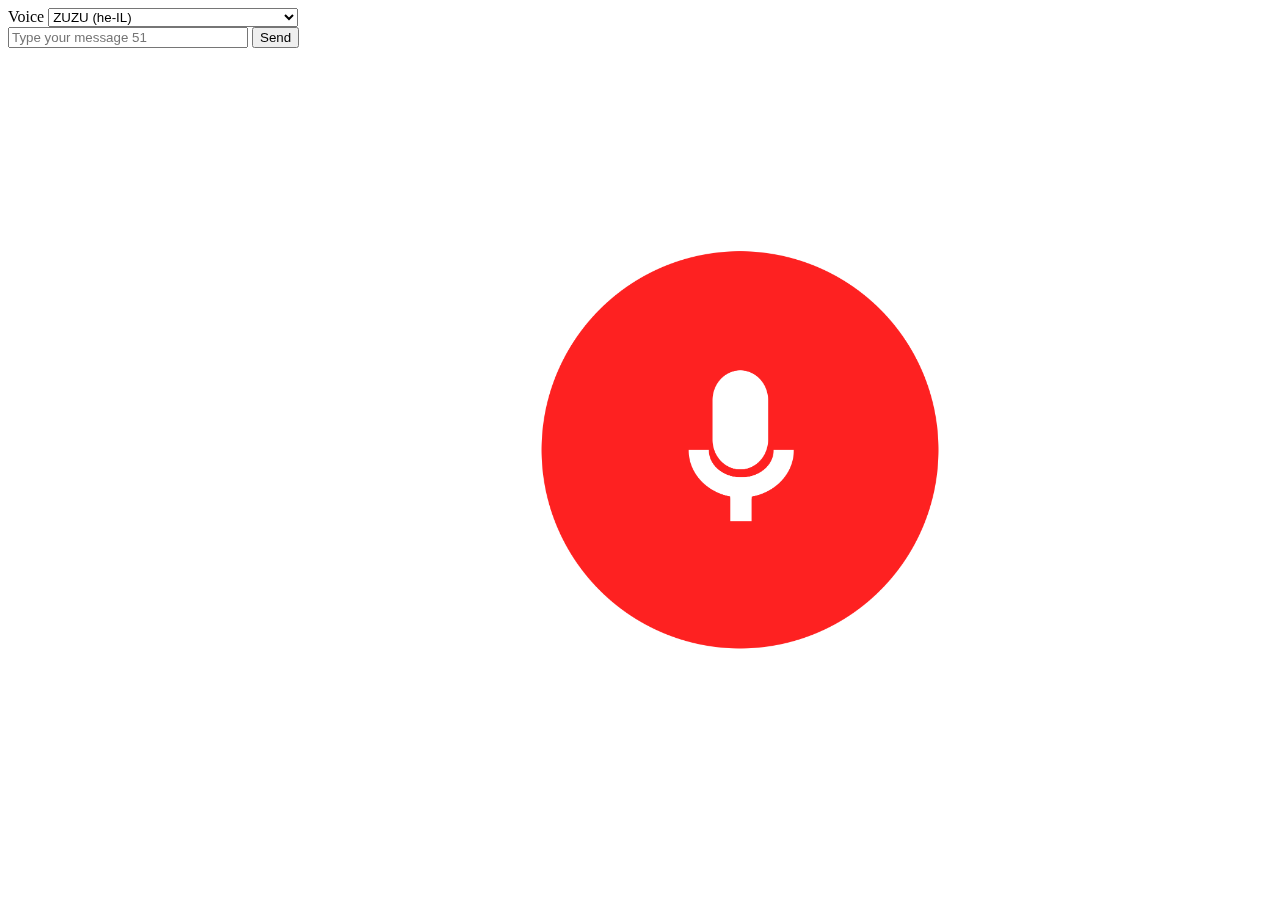
==== wwwroot/js/index.html @ e6286d9d "try fix ios" ====
<html>
<head>
    <title>Speak</title>
    <script src="bundle.js"></script>
    <script src="index.js"></script>

    <!-- Add to homescreen for Chrome on Android -->
    <meta name="mobile-web-app-capable" content="yes">
    <link rel="icon" sizes="192x192" href="../images/android-desktop.png">

    <!-- Add to homescreen for Safari on iOS -->
    <meta name="apple-mobile-web-app-capable" content="yes">
    <meta name="apple-mobile-web-app-status-bar-style" content="black">
    <meta name="apple-mobile-web-app-title" content="ZUZU">
    <link rel="apple-touch-icon-precomposed" href="../images/ios-desktop.png">

    <!-- Tile icon for Win8 (144x144 + tile color) -->
    <meta name="msapplication-TileImage" content="../images/windows.png">
    <meta name="msapplication-TileColor" content="#3372DF">

    <link rel="shortcut icon" href="../images/favicon.png">

    <meta name="viewport" content="width=device-width, initial-scale=1">

    <link rel="stylesheet" type="text/css" href="../css/audiodemo.css">
    <meta name="google-signin-client_id" content="1044980345633-agg360a1g7266d0kqjc0c69omkaq30o6.apps.googleusercontent.com">

</head>
<body>
    <canvas class="centered-canvas" id="visualizer" width="400" height="400"></canvas>
    <div>
        <button id="start_button" onclick="document.getElementById('speak').click();" class="centered">
            <img src="../images/microphone.png" id="microphone" class="centered" />
        </button>
    </div>
    <div class="field">
        <label for="voices" onclick="document.getElementById('history').style.display = 'inline-block'">Voice</label>
        <select name="voices" id="voices" style="width: 250px;"></select>
    </div>
    <form>
        <input id="message"  placeholder="Type your message 51" style="width: 240px;" />
        <button id="send" type="submit">Send</button>
    </form>
    <div id="history" style="display: none; height: 1000px;"></div>

    <script>
        let fullname = "";
        let email = "";
        function onSignIn(googleUser) {
            var profile = googleUser.getBasicProfile();
            var user_name = profile.getName();
            alert(user_name);
        }
        function onsuccess(googleUser) {
            var profile = googleUser.getBasicProfile();
            var user_name = profile.getName();
            alert(user_name);
        }

        function onLoad() {
            gapi.load('auth2,signin2', function () {
                var auth2 = gapi.auth2.init();
                auth2.then(function () {
                    // Current values
                    var isSignedIn = auth2.isSignedIn.get();
                    var currentUser = auth2.currentUser.get();


                    if (!isSignedIn) {
                        // Rendering g-signin2 button.
                        gapi.signin2.render('google-signin-button', {
                            'onsuccess': 'onSignIn'
                        });
                    }
                    else {
                        var profile = currentUser.getBasicProfile();
                        console.log('ID: ' + profile.getId());
                        console.log('Full Name: ' + profile.getName());
                        console.log('Given Name: ' + profile.getGivenName());
                        console.log('Family Name: ' + profile.getFamilyName());
                        console.log('Image URL: ' + profile.getImageUrl());
                        console.log('Email: ' + profile.getEmail());
                        fullname = profile.getName();
                        email = profile.getEmail();
                    }

                });
            });
        }
    </script>

    <div id="google-signin-button"></div>

    <script src="https://apis.google.com/js/platform.js?onload=onLoad" async defer></script>
</body>
</html>
---- wwwroot/css/audiodemo.css ----
﻿* {
    box-sizing: border-box;
}

.clearfix {
    clear: both;
}

.centered {
    position: fixed;
    top: 50%;
    left: 50%;
    margin-top: -200px;
    margin-left: -100px;
    width: 400px;
    height: 400px;
    outline: none;
}

.centered-text {
    position: fixed;
    top: 50%;
    left: 50%;
    margin-top: -400px;
    margin-left: -200px;
    width: 400px;
    height: 400px;
    vertical-align: text-top;
    text-align: center;
    font-size: 400%;
    line-height: 50px;
    z-index: -1;
}

.centered-canvas {
    position: fixed;
    top: 50%;
    left: 50%;
    margin-top: -500px;
    margin-left: -200px;
    width: 400px;
    height: 400px;
    vertical-align: text-top;
    text-align: center;
    z-index: -1;
}

.centered-auth {
    position: fixed;
    top: 50%;
    left: 50%;
    margin-top: 250px;
    margin-left: -200px;
    width: 400px;
    height: 200px;
    vertical-align: text-top;
    text-align: center;
    z-index: 10;
}

#start_button {
    border: 0;
    background-color: transparent;
    padding: 0;
}

@media only screen and (max-width: 600px) {
    .centered {
        margin-top: -100px;
        margin-left: -100px;
        width: 200px;
        height: 200px;
    }
}
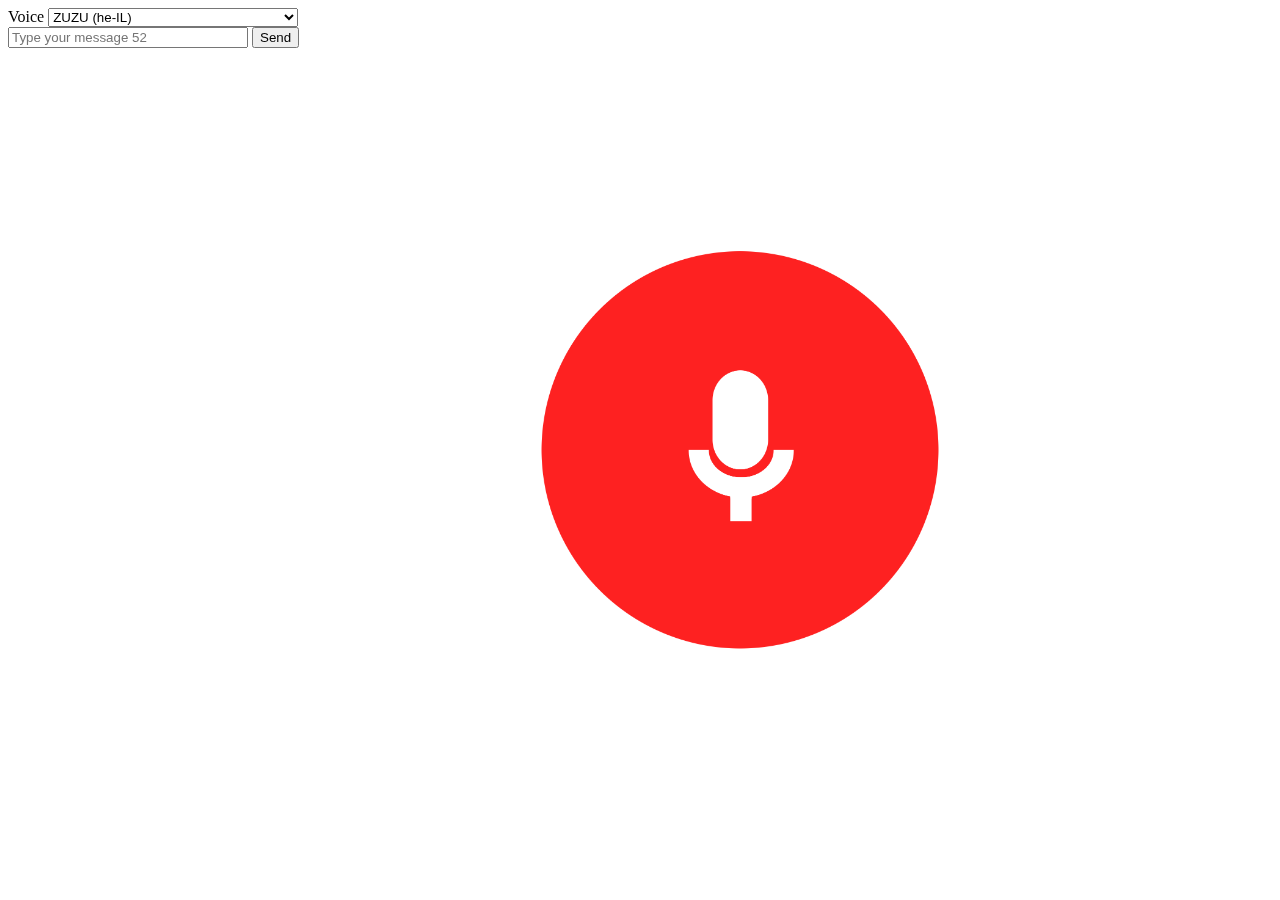
==== commit bd4c3dc0: "chnage ios for english" ====
--- a/wwwroot/js/index.html
+++ b/wwwroot/js/index.html
@@ -39,7 +39,7 @@
         <select name="voices" id="voices" style="width: 250px;"></select>
     </div>
     <form>
-        <input id="message"  placeholder="Type your message 51" style="width: 240px;" />
+        <input id="message"  placeholder="Type your message 52" style="width: 240px;" />
         <button id="send" type="submit">Send</button>
     </form>
     <div id="history" style="display: none; height: 1000px;"></div>
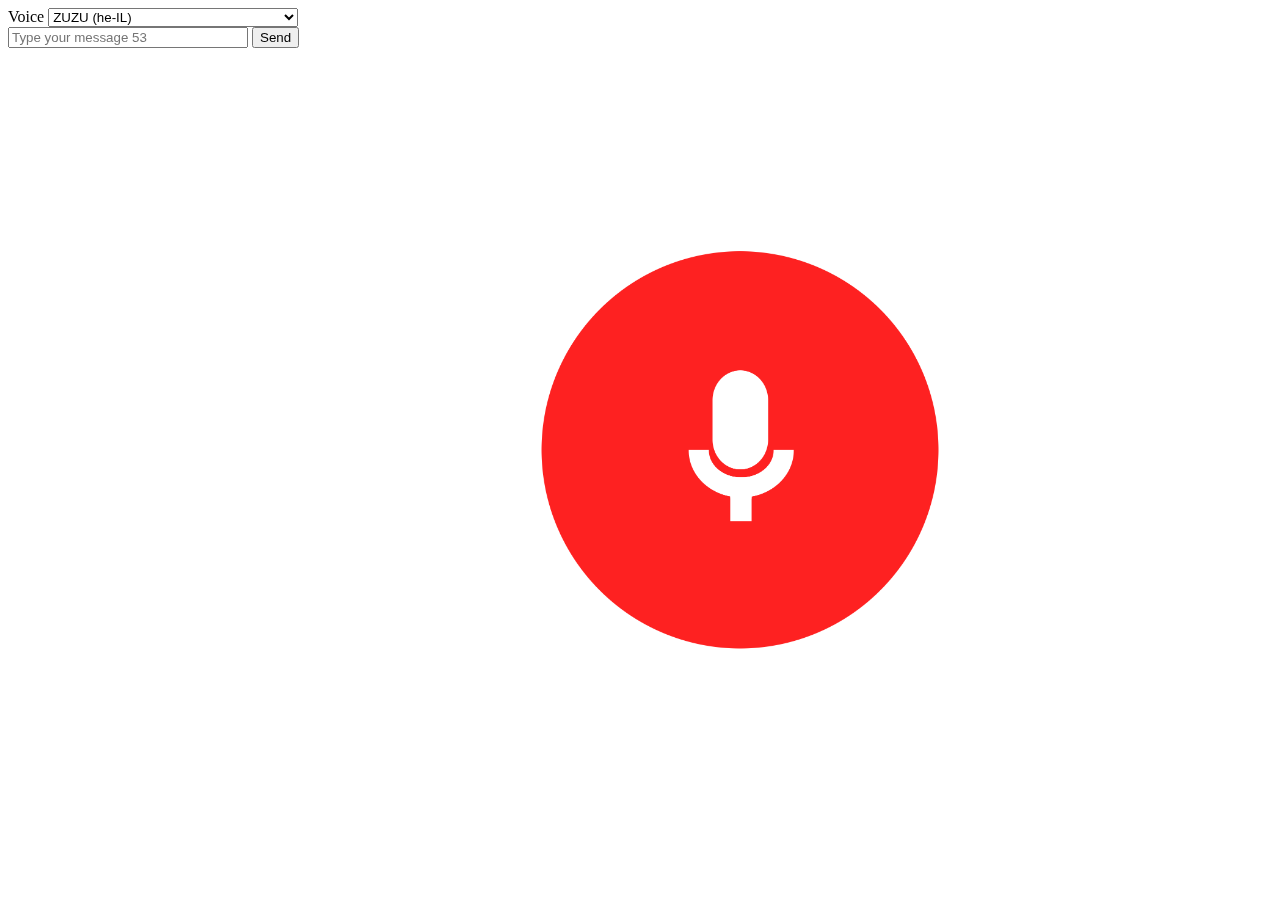
==== commit 21d2bb55: "fixios" ====
--- a/wwwroot/js/index.html
+++ b/wwwroot/js/index.html
@@ -39,7 +39,7 @@
         <select name="voices" id="voices" style="width: 250px;"></select>
     </div>
     <form>
-        <input id="message"  placeholder="Type your message 52" style="width: 240px;" />
+        <input id="message"  placeholder="Type your message 53" style="width: 240px;" />
         <button id="send" type="submit">Send</button>
     </form>
     <div id="history" style="display: none; height: 1000px;"></div>
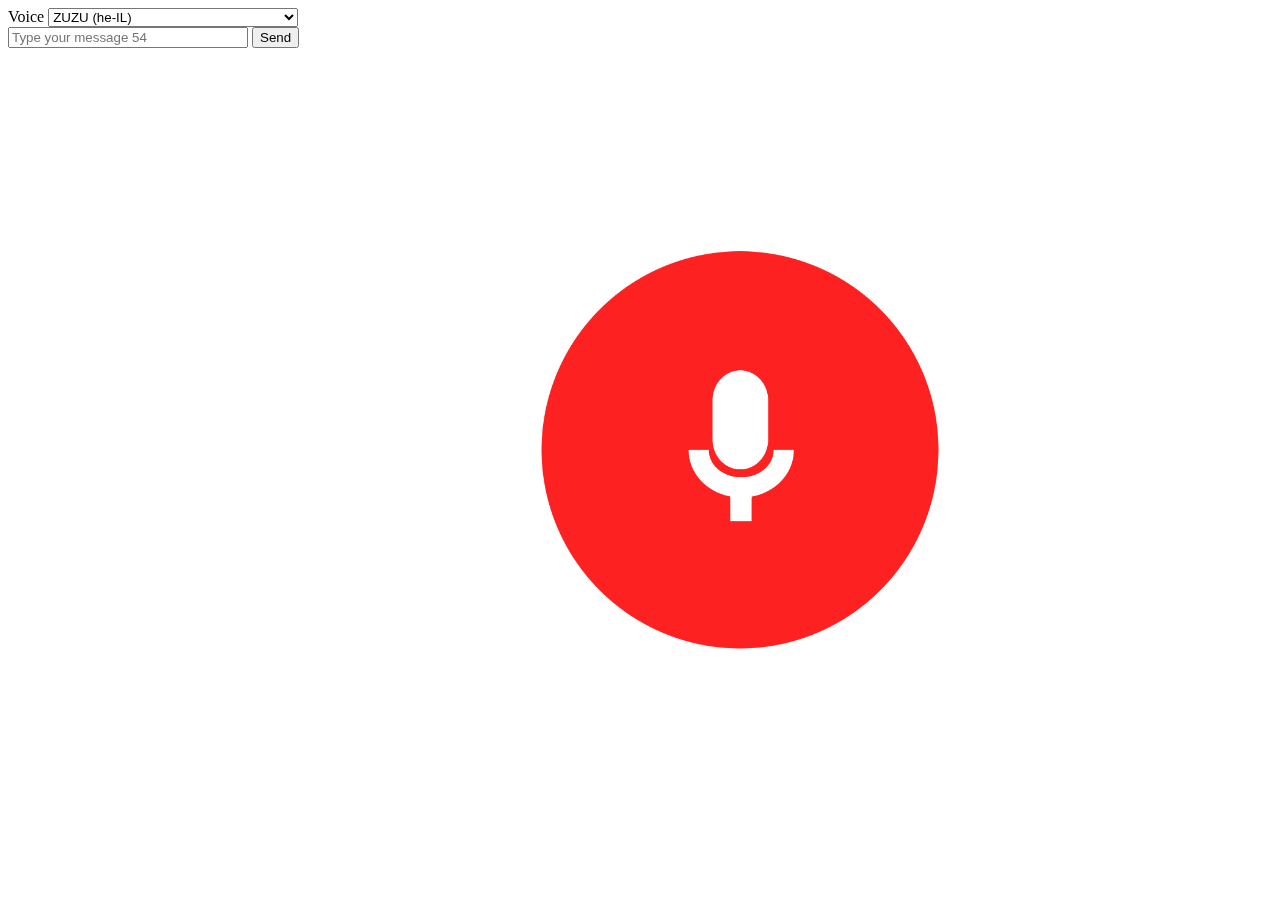
==== commit 9cd62bb5: "add ios hebrew" ====
--- a/wwwroot/js/index.html
+++ b/wwwroot/js/index.html
@@ -39,7 +39,7 @@
         <select name="voices" id="voices" style="width: 250px;"></select>
     </div>
     <form>
-        <input id="message"  placeholder="Type your message 53" style="width: 240px;" />
+        <input id="message"  placeholder="Type your message 54" style="width: 240px;" />
         <button id="send" type="submit">Send</button>
     </form>
     <div id="history" style="display: none; height: 1000px;"></div>
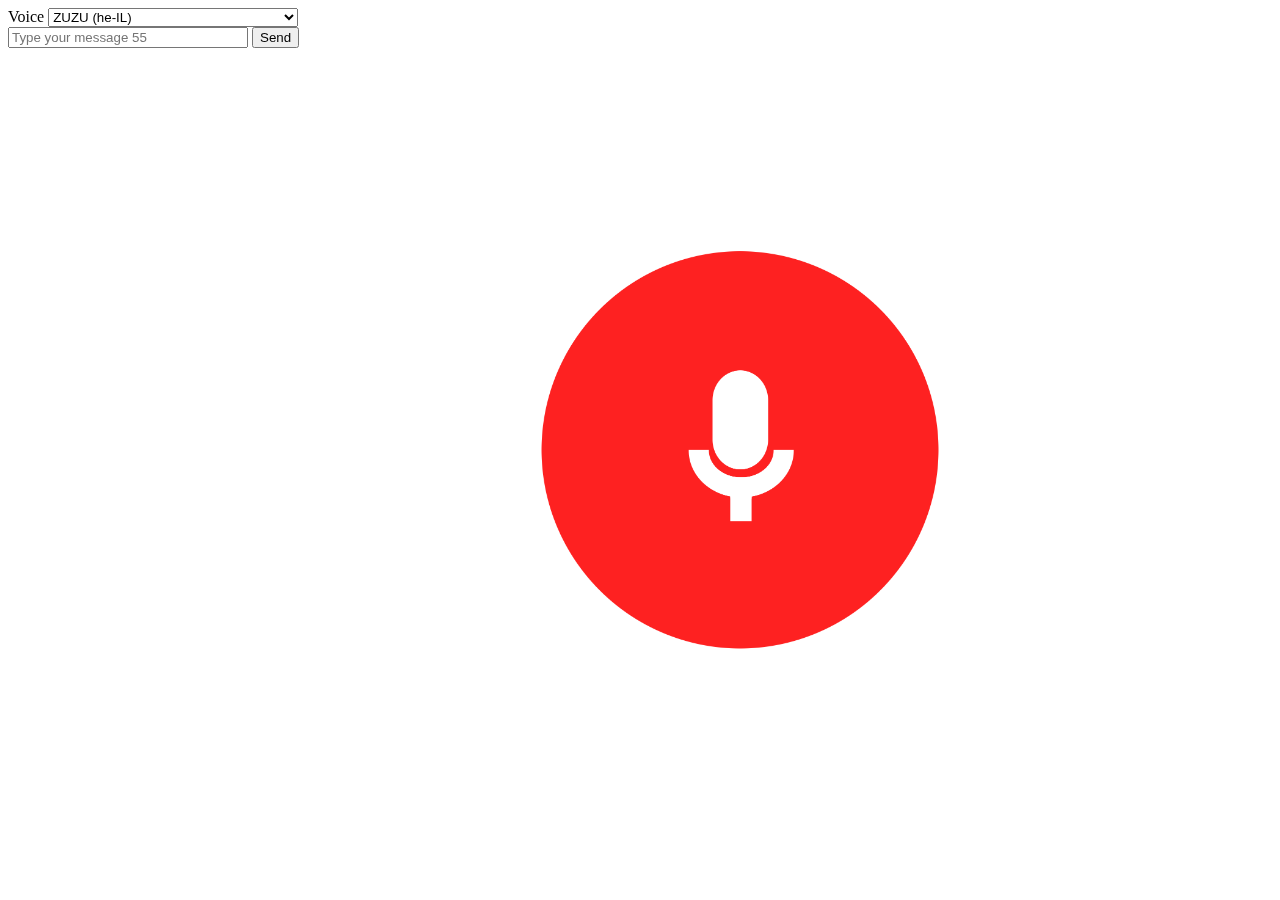
==== commit c97107f0: "daka" ====
--- a/wwwroot/js/index.html
+++ b/wwwroot/js/index.html
@@ -39,7 +39,7 @@
         <select name="voices" id="voices" style="width: 250px;"></select>
     </div>
     <form>
-        <input id="message"  placeholder="Type your message 54" style="width: 240px;" />
+        <input id="message"  placeholder="Type your message 55" style="width: 240px;" />
         <button id="send" type="submit">Send</button>
     </form>
     <div id="history" style="display: none; height: 1000px;"></div>
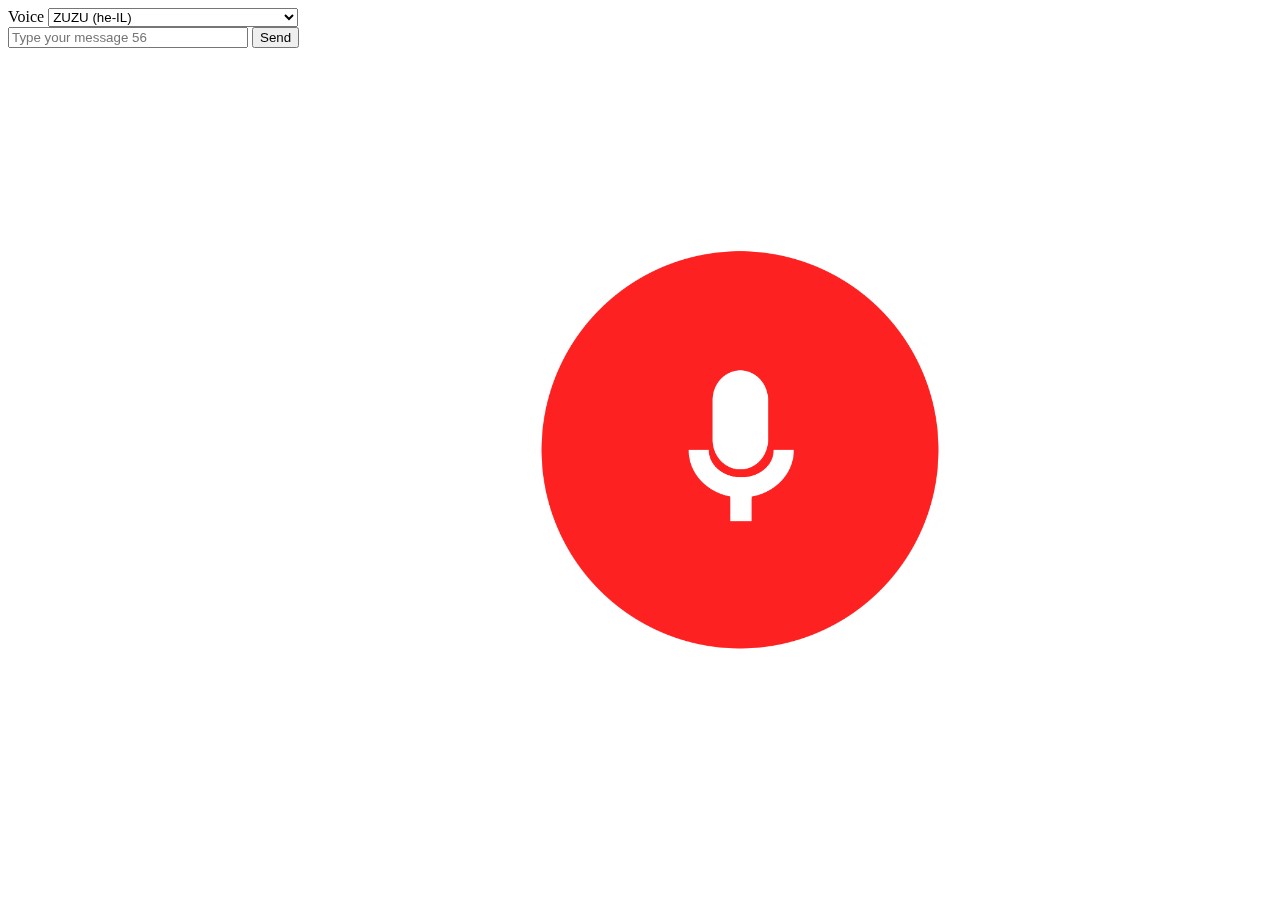
==== commit 19ffa02d: "ver" ====
--- a/wwwroot/js/index.html
+++ b/wwwroot/js/index.html
@@ -39,7 +39,7 @@
         <select name="voices" id="voices" style="width: 250px;"></select>
     </div>
     <form>
-        <input id="message"  placeholder="Type your message 55" style="width: 240px;" />
+        <input id="message"  placeholder="Type your message 56" style="width: 240px;" />
         <button id="send" type="submit">Send</button>
     </form>
     <div id="history" style="display: none; height: 1000px;"></div>
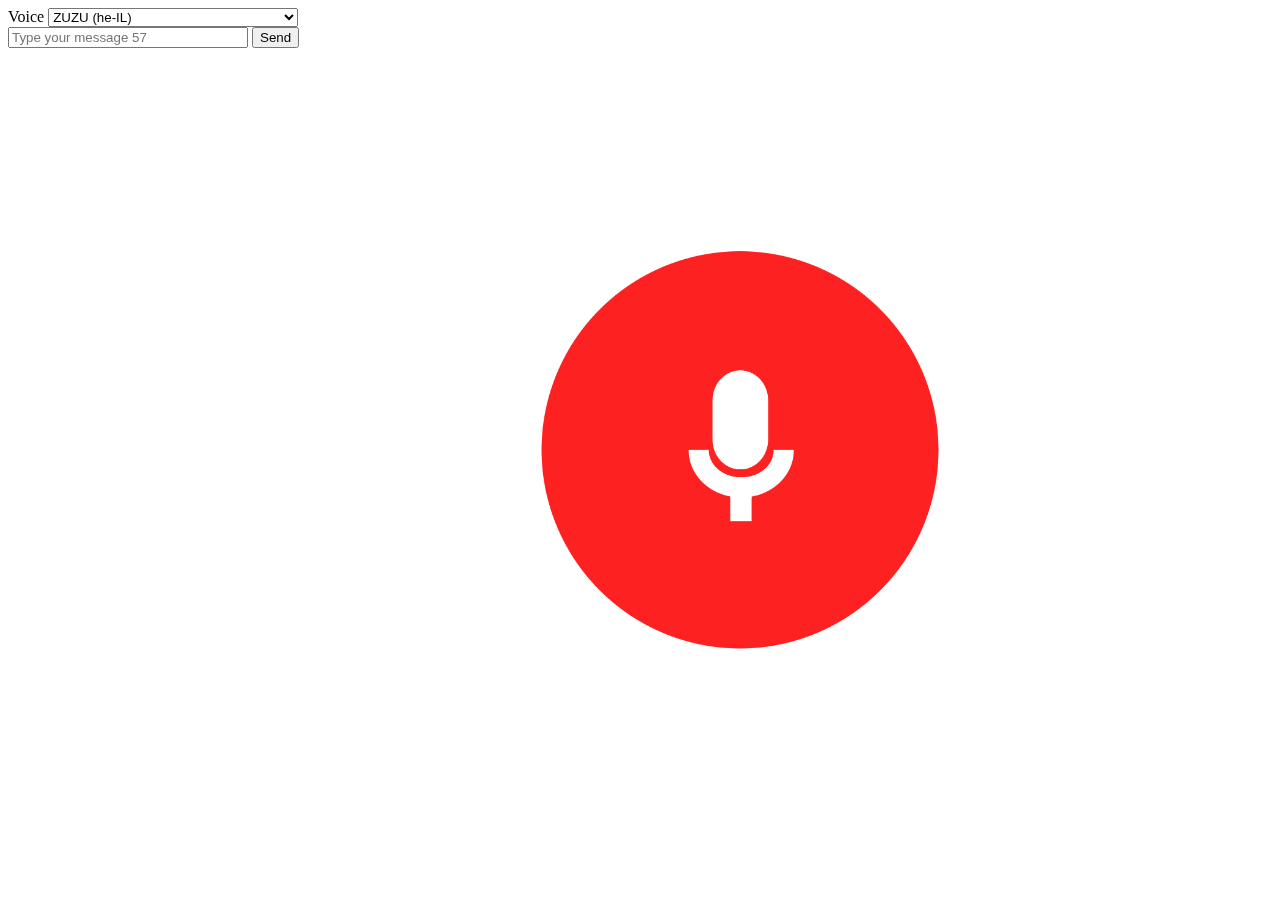
==== commit 5bf14178: "ver" ====
--- a/wwwroot/js/index.html
+++ b/wwwroot/js/index.html
@@ -39,7 +39,7 @@
         <select name="voices" id="voices" style="width: 250px;"></select>
     </div>
     <form>
-        <input id="message"  placeholder="Type your message 56" style="width: 240px;" />
+        <input id="message"  placeholder="Type your message 57" style="width: 240px;" />
         <button id="send" type="submit">Send</button>
     </form>
     <div id="history" style="display: none; height: 1000px;"></div>
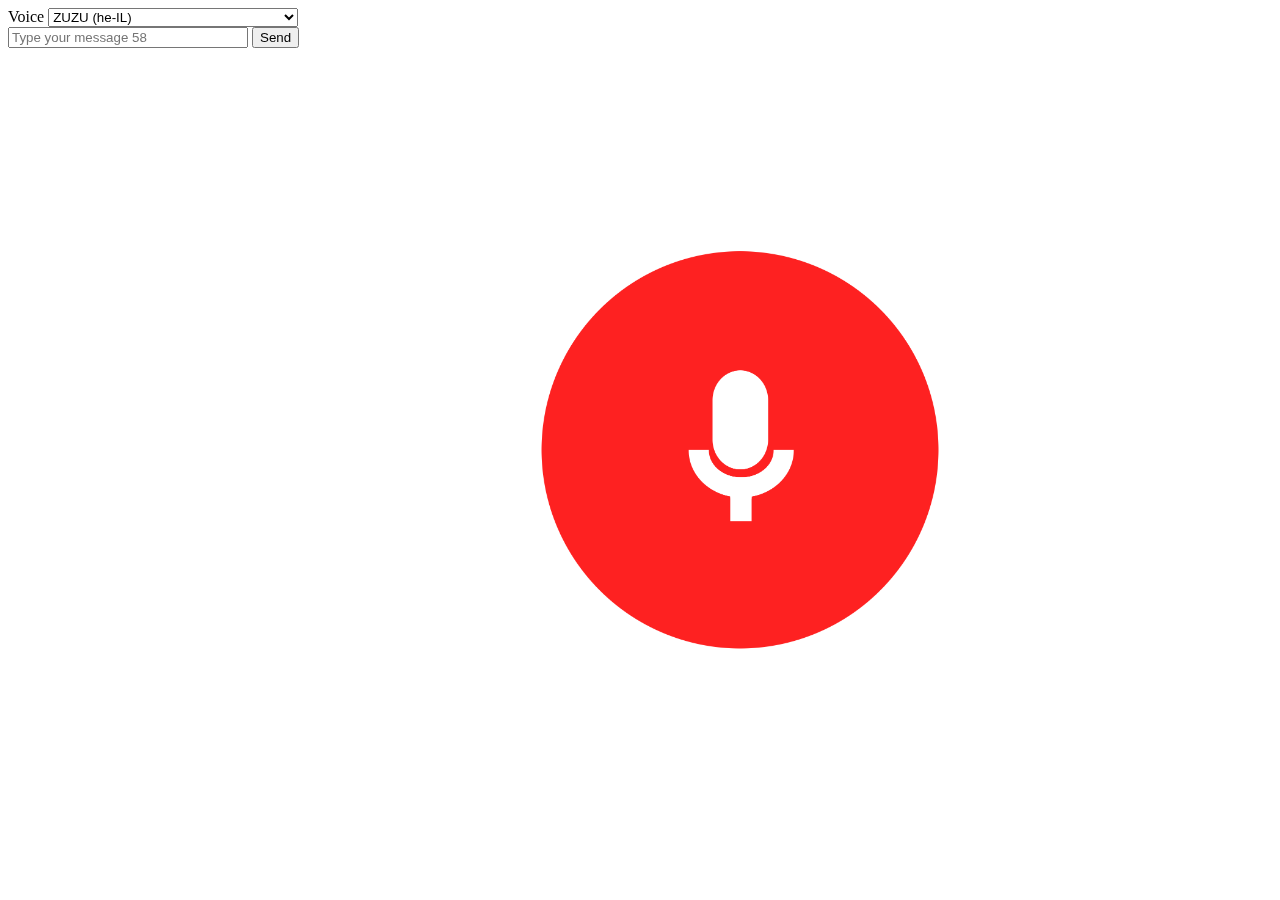
==== commit 396425fd: "change to something more general" ====
--- a/wwwroot/js/index.html
+++ b/wwwroot/js/index.html
@@ -39,7 +39,7 @@
         <select name="voices" id="voices" style="width: 250px;"></select>
     </div>
     <form>
-        <input id="message"  placeholder="Type your message 57" style="width: 240px;" />
+        <input id="message"  placeholder="Type your message 58" style="width: 240px;" />
         <button id="send" type="submit">Send</button>
     </form>
     <div id="history" style="display: none; height: 1000px;"></div>
